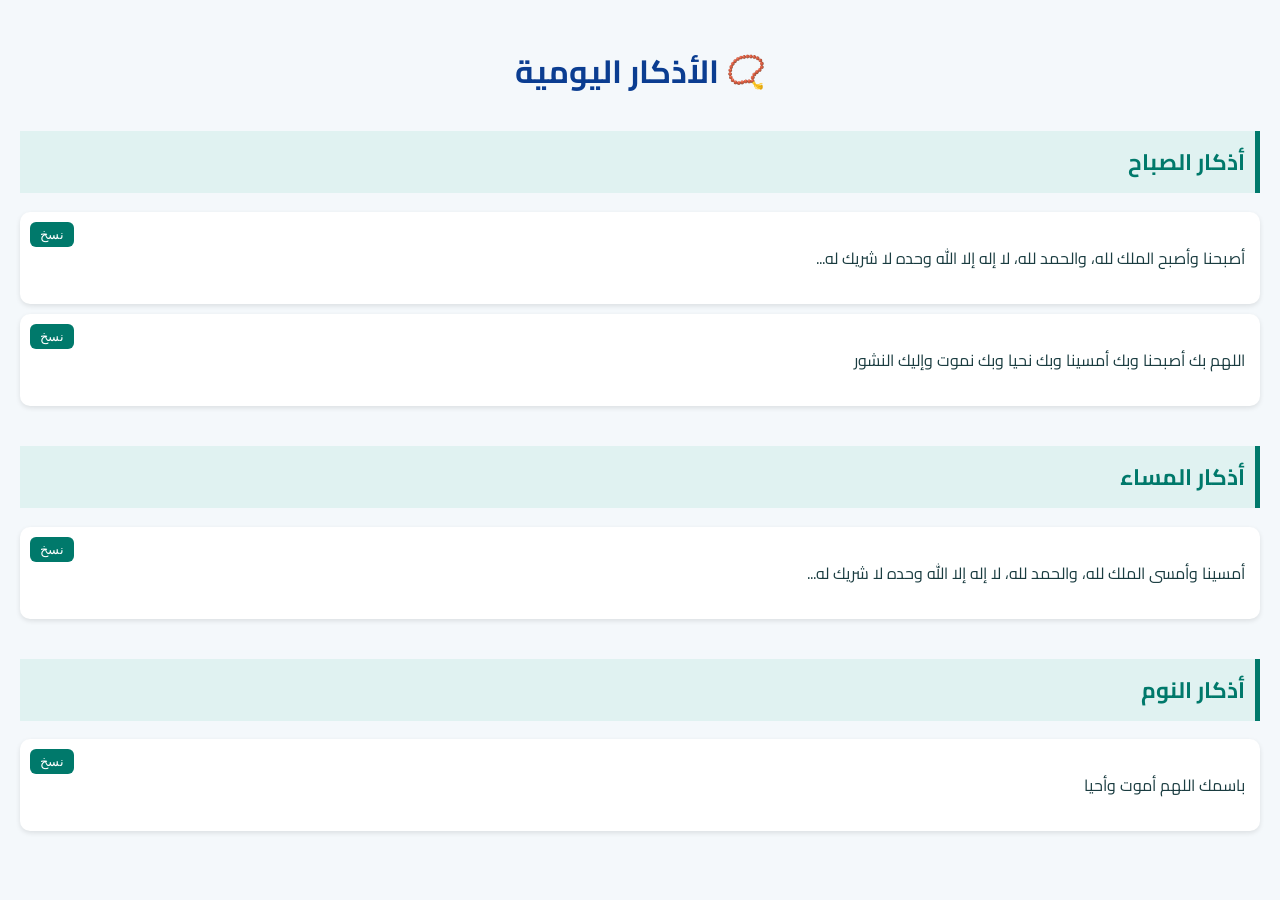
==== adhkar.html @ 0c9a93c9 "Create adhkar.html" ====
<!DOCTYPE html>
<html lang="ar" dir="rtl">
<head>
  <meta charset="UTF-8" />
  <meta name="viewport" content="width=device-width, initial-scale=1.0"/>
  <title>الأذكار - رحلة قلبية</title>
  <link href="https://fonts.googleapis.com/css2?family=Cairo:wght@400;700&display=swap" rel="stylesheet"/>
  <style>
    body {
      margin: 0;
      font-family: 'Cairo', sans-serif;
      background-color: #f4f8fb;
      color: #1a3c40;
      padding: 20px;
    }
    h1 {
      text-align: center;
      color: #0b3d91;
      margin-bottom: 30px;
    }
    .section {
      margin-bottom: 40px;
    }
    .section h2 {
      background-color: #e0f2f1;
      padding: 10px;
      border-right: 5px solid #00796b;
      color: #00796b;
      font-size: 1.4em;
    }
    .zekr {
      background: #ffffff;
      margin: 10px 0;
      padding: 15px;
      border-radius: 10px;
      box-shadow: 0 2px 5px rgba(0,0,0,0.1);
      position: relative;
    }
    .copy-btn {
      position: absolute;
      left: 10px;
      top: 10px;
      background-color: #00796b;
      color: white;
      border: none;
      padding: 5px 10px;
      border-radius: 6px;
      cursor: pointer;
    }
    .copy-btn:hover {
      background-color: #004d40;
    }
  </style>
</head>
<body>
  <h1>📿 الأذكار اليومية</h1>

  <div class="section">
    <h2>أذكار الصباح</h2>
    <div class="zekr">
      <button class="copy-btn" onclick="copyText(this)">نسخ</button>
      <p>أصبحنا وأصبح الملك لله، والحمد لله، لا إله إلا الله وحده لا شريك له...</p>
    </div>
    <div class="zekr">
      <button class="copy-btn" onclick="copyText(this)">نسخ</button>
      <p>اللهم بك أصبحنا وبك أمسينا وبك نحيا وبك نموت وإليك النشور</p>
    </div>
  </div>

  <div class="section">
    <h2>أذكار المساء</h2>
    <div class="zekr">
      <button class="copy-btn" onclick="copyText(this)">نسخ</button>
      <p>أمسينا وأمسى الملك لله، والحمد لله، لا إله إلا الله وحده لا شريك له...</p>
    </div>
  </div>

  <div class="section">
    <h2>أذكار النوم</h2>
    <div class="zekr">
      <button class="copy-btn" onclick="copyText(this)">نسخ</button>
      <p>باسمك اللهم أموت وأحيا</p>
    </div>
  </div>

  <script>
    function copyText(btn) {
      const text = btn.nextElementSibling.textContent;
      navigator.clipboard.writeText(text).then(() => {
        btn.textContent = '✅ تم النسخ';
        setTimeout(() => btn.textContent = 'نسخ', 1500);
      });
    }
  </script>
</body>
</html>
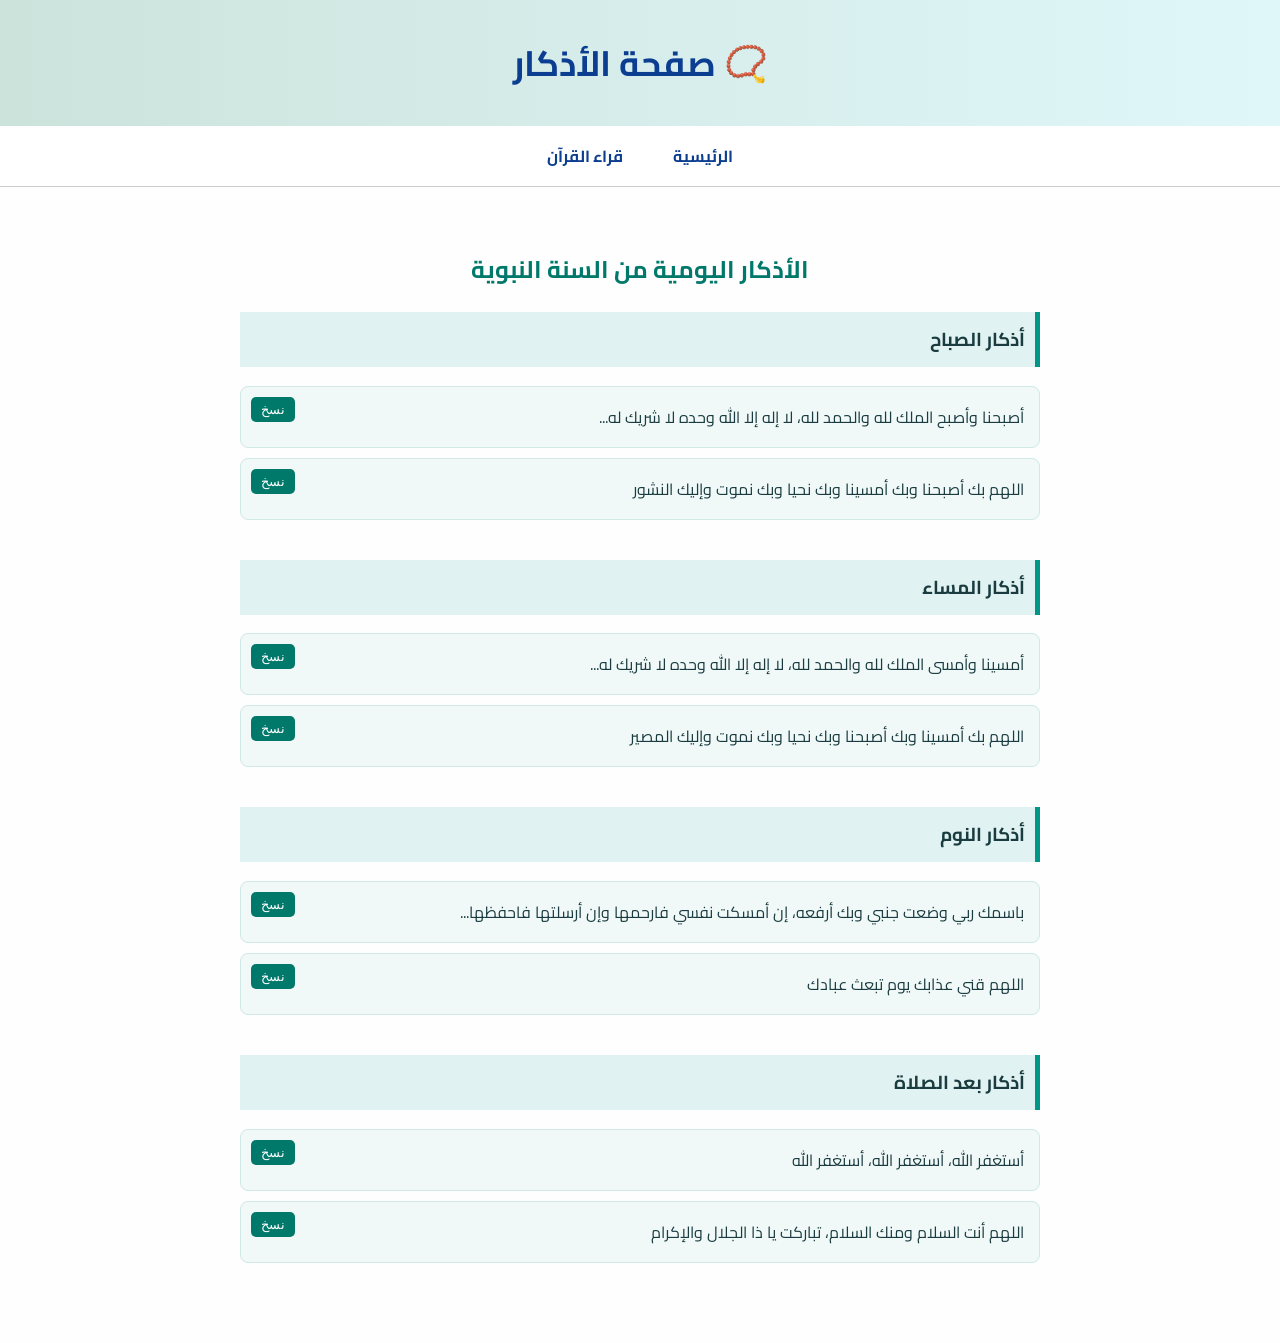
==== commit 0a79f84a: "Update adhkar.html" ====
--- a/adhkar.html
+++ b/adhkar.html
@@ -1,50 +1,77 @@
 <!DOCTYPE html>
 <html lang="ar" dir="rtl">
 <head>
-  <meta charset="UTF-8" />
-  <meta name="viewport" content="width=device-width, initial-scale=1.0"/>
+  <meta charset="UTF-8">
+  <meta name="viewport" content="width=device-width, initial-scale=1.0">
   <title>الأذكار - رحلة قلبية</title>
-  <link href="https://fonts.googleapis.com/css2?family=Cairo:wght@400;700&display=swap" rel="stylesheet"/>
+  <link href="https://fonts.googleapis.com/css2?family=Cairo:wght@400;700&display=swap" rel="stylesheet">
   <style>
     body {
       margin: 0;
       font-family: 'Cairo', sans-serif;
-      background-color: #f4f8fb;
+      background-color: #fefefe;
       color: #1a3c40;
-      padding: 20px;
     }
-    h1 {
+    header {
+      background: linear-gradient(90deg, #cce3dc, #e0f7fa);
+      padding: 30px 20px;
       text-align: center;
+    }
+    header h1 {
+      margin: 0;
+      font-size: 2.2em;
       color: #0b3d91;
-      margin-bottom: 30px;
     }
-    .section {
+    nav {
+      display: flex;
+      justify-content: center;
+      background-color: #ffffff;
+      border-bottom: 1px solid #ccc;
+    }
+    nav a {
+      text-decoration: none;
+      color: #0b3d91;
+      padding: 15px 25px;
+      display: inline-block;
+      font-weight: bold;
+    }
+    nav a:hover {
+      background-color: #e0f7fa;
+    }
+    main {
+      padding: 40px 20px;
+      max-width: 800px;
+      margin: auto;
+    }
+    h2 {
+      text-align: center;
+      color: #00796b;
+    }
+    section {
       margin-bottom: 40px;
     }
-    .section h2 {
+    section h3 {
       background-color: #e0f2f1;
       padding: 10px;
-      border-right: 5px solid #00796b;
-      color: #00796b;
-      font-size: 1.4em;
+      border-right: 5px solid #009688;
     }
     .zekr {
-      background: #ffffff;
+      background-color: #f0f9f8;
+      border: 1px solid #d0e8e6;
       margin: 10px 0;
       padding: 15px;
-      border-radius: 10px;
-      box-shadow: 0 2px 5px rgba(0,0,0,0.1);
+      border-radius: 8px;
       position: relative;
     }
     .copy-btn {
       position: absolute;
+      top: 10px;
       left: 10px;
-      top: 10px;
+      padding: 5px 10px;
       background-color: #00796b;
       color: white;
       border: none;
-      padding: 5px 10px;
-      border-radius: 6px;
+      border-radius: 5px;
       cursor: pointer;
     }
     .copy-btn:hover {
@@ -53,44 +80,55 @@
   </style>
 </head>
 <body>
-  <h1>📿 الأذكار اليومية</h1>
+  <header>
+    <h1>📿 صفحة الأذكار</h1>
+  </header>
 
-  <div class="section">
-    <h2>أذكار الصباح</h2>
-    <div class="zekr">
-      <button class="copy-btn" onclick="copyText(this)">نسخ</button>
-      <p>أصبحنا وأصبح الملك لله، والحمد لله، لا إله إلا الله وحده لا شريك له...</p>
-    </div>
-    <div class="zekr">
-      <button class="copy-btn" onclick="copyText(this)">نسخ</button>
-      <p>اللهم بك أصبحنا وبك أمسينا وبك نحيا وبك نموت وإليك النشور</p>
-    </div>
-  </div>
+  <nav>
+    <a href="index.html">الرئيسية</a>
+    <a href="quraa.html">قراء القرآن</a>
+  </nav>
 
-  <div class="section">
-    <h2>أذكار المساء</h2>
-    <div class="zekr">
-      <button class="copy-btn" onclick="copyText(this)">نسخ</button>
-      <p>أمسينا وأمسى الملك لله، والحمد لله، لا إله إلا الله وحده لا شريك له...</p>
-    </div>
-  </div>
+  <main>
+    <h2>الأذكار اليومية من السنة النبوية</h2>
 
-  <div class="section">
-    <h2>أذكار النوم</h2>
-    <div class="zekr">
-      <button class="copy-btn" onclick="copyText(this)">نسخ</button>
-      <p>باسمك اللهم أموت وأحيا</p>
-    </div>
-  </div>
+    <section>
+      <h3>أذكار الصباح</h3>
+      <div class="zekr">أصبحنا وأصبح الملك لله والحمد لله، لا إله إلا الله وحده لا شريك له...</div>
+      <div class="zekr">اللهم بك أصبحنا وبك أمسينا وبك نحيا وبك نموت وإليك النشور</div>
+    </section>
+
+    <section>
+      <h3>أذكار المساء</h3>
+      <div class="zekr">أمسينا وأمسى الملك لله والحمد لله، لا إله إلا الله وحده لا شريك له...</div>
+      <div class="zekr">اللهم بك أمسينا وبك أصبحنا وبك نحيا وبك نموت وإليك المصير</div>
+    </section>
+
+    <section>
+      <h3>أذكار النوم</h3>
+      <div class="zekr">باسمك ربي وضعت جنبي وبك أرفعه، إن أمسكت نفسي فارحمها وإن أرسلتها فاحفظها...</div>
+      <div class="zekr">اللهم قني عذابك يوم تبعث عبادك</div>
+    </section>
+
+    <section>
+      <h3>أذكار بعد الصلاة</h3>
+      <div class="zekr">أستغفر الله، أستغفر الله، أستغفر الله</div>
+      <div class="zekr">اللهم أنت السلام ومنك السلام، تباركت يا ذا الجلال والإكرام</div>
+    </section>
+  </main>
 
   <script>
-    function copyText(btn) {
-      const text = btn.nextElementSibling.textContent;
-      navigator.clipboard.writeText(text).then(() => {
-        btn.textContent = '✅ تم النسخ';
+    document.querySelectorAll('.zekr').forEach(zekr => {
+      const btn = document.createElement('button');
+      btn.textContent = 'نسخ';
+      btn.className = 'copy-btn';
+      btn.onclick = () => {
+        navigator.clipboard.writeText(zekr.textContent);
+        btn.textContent = '✔';
         setTimeout(() => btn.textContent = 'نسخ', 1500);
-      });
-    }
+      };
+      zekr.appendChild(btn);
+    });
   </script>
 </body>
 </html>
